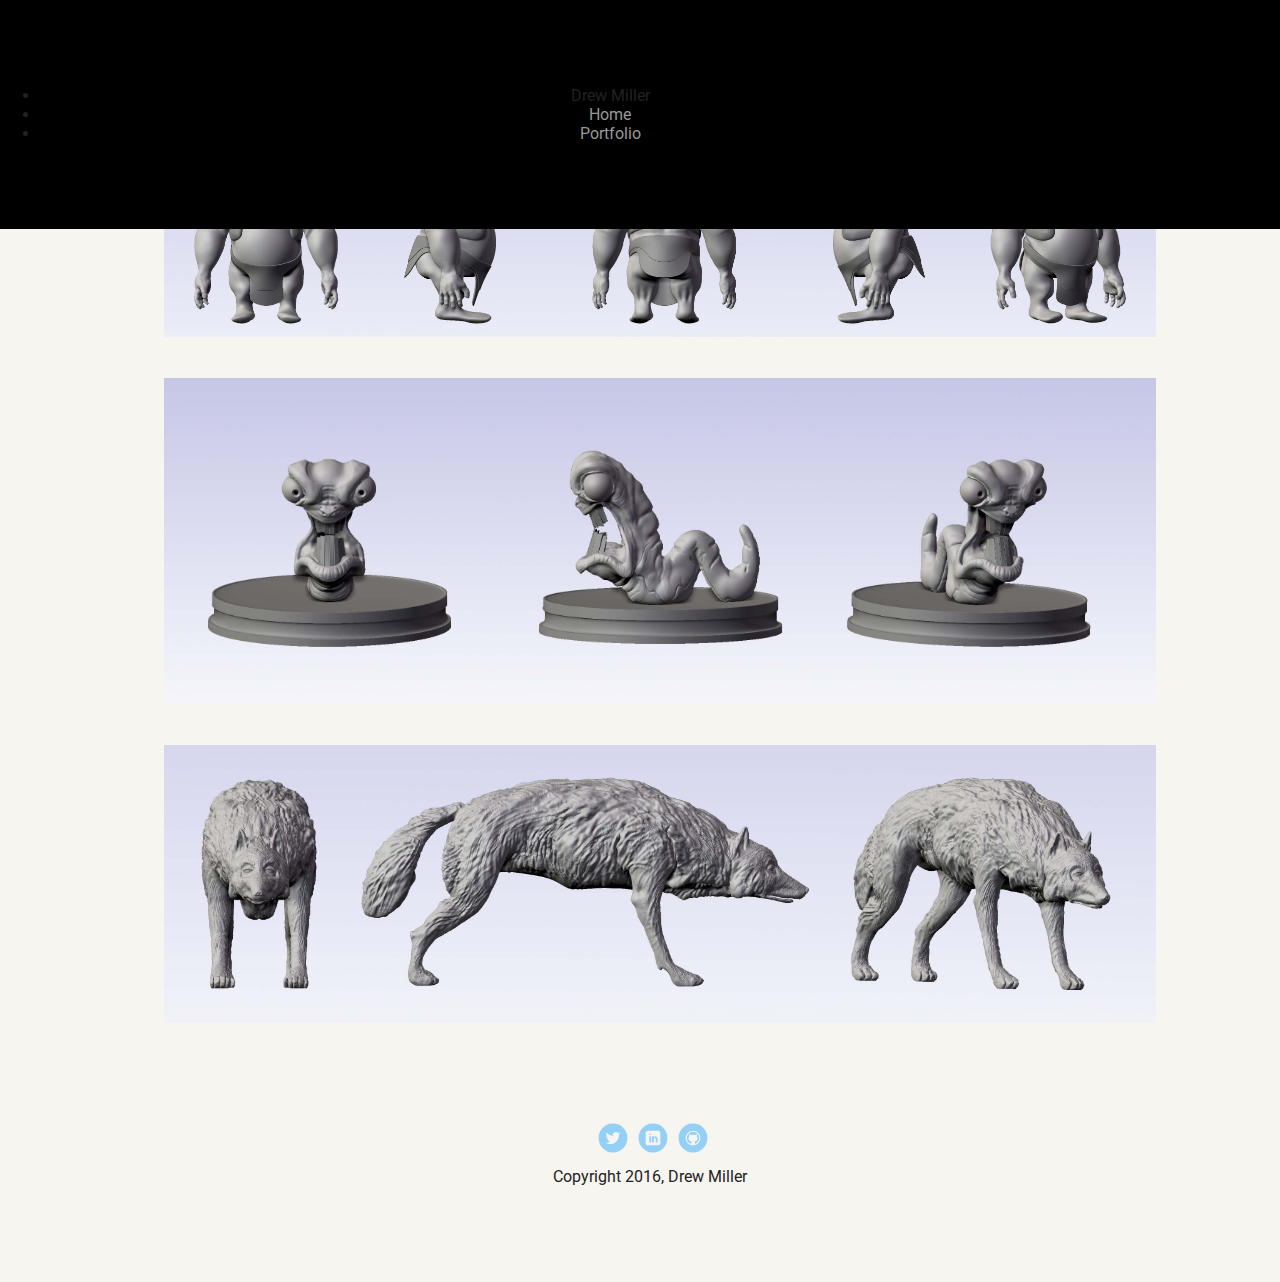
==== portfolio.html @ 01c01359 "first project file" ====
<!doctype html>
<html lang="en">
<head>
  <meta charset="utf-8">
  <title>Drew Miller's Profile</title>
  <meta name="viewport" content="width=device-width, initial-scale=1.0">
  <link rel="stylesheet" href="styles.css">
  <link href="https://fonts.googleapis.com/css?family=Muli%7CRoboto:400,300,500,700,900" rel="stylesheet"></head>
  <body>

    <div class="portfolio-nav">
        <ul class="portNav">
          <li class="name">Drew Miller</li>
          <li><a href="index.html">Home</a></li>
          <li><a href="portfolio.html">Portfolio</a></li>
        </ul>
    </div>
    <div class="gallery">
      <ul>
        <li><img src = "images/TuskStrip.jpg" alt="Zbrush Sculpture"></li>
        <li><img src = "images/WarmStrip.jpg" alt="Zbrush Sculpture"></li>
        <li><img src = "images/WolfStrip.jpg" alt="Zbrush Sculpture"></li>
        
      </ul>

    </div>
    

    <main class="flex">
      

    </main>
    <footer>
      <ul>
        <li><a href="https://twitter.com/andrewmiller302" class="social twitter">Twitter</a></li>
        <li><a href="https://www.linkedin.com/in/andrew-miller-b6b50041?trk=hp-identity-name" class="social linkedin">LinkedIn</a></li>
        <li><a href="https://github.com/andrewmiller302" class="social github">Github</a></li>
      </ul>
      <p class="copyright">Copyright 2016, Drew Miller</p>
    </footer>
  </body>
  </html>
---- styles.css ----
/* Global Layout Set-up */
* { 
  box-sizing: border-box;
}
  
body {
  margin: 0;
  padding: 0;
  text-align: center;
  font-family: 'Roboto', sans-serif;
  color: #222;
  background: #f7f5f0;
}
/* Link Styles */

a {
  text-decoration: none;
  color: #999;
}
a:hover {
  color: #6633ff;
}

/* Section Styles */

.main-nav {
  width: 100%;
  background: black;
  min-height: 30px;
  padding: 10px;
  position: fixed;
  text-align: center;
}
.nav {
  display: flex;
  justify-content: space-around;
  font-weight: 700;
  list-style-type: none;
  margin: 0 auto;
  padding: 0;
}

.nav .name {
    display: block;
    margin-right: auto;
    color: white;
}
.nav li {
  padding: 5px 10px 10px 10px;
}
.nav a {
  transition: all .5s;
}
.nav a:hover {
  color: white
}

header {
  text-align: center;
  background: url('images/bay.jpg') no-repeat top center ;
  background-size: cover;
  overflow: hidden;
  padding-top: 60px;
}
header {
  line-height: 1.5;
}
header .profile-image {
  margin-top: 50px;
  width: 150px;
  height: 150px;
  border-radius: 50%;
  border: 3px solid white;
  transition: all .5s;
}
header .profile-image:hover {
  transform: scale(1.2) rotate(5deg);
}
.tag {
  background-color: #efefef;
  color: black;
  padding: 10px;
  border-radius: 5px;
  display: table;
  margin: 10px auto;
} 
.location {
  background-color: #222;
  color: yellow;
}
.card {
  margin: 30px;
  padding: 20px 40px 40px;
  max-width: 500px;
  text-align: left;
  background: #fff;
  border-bottom: 4px solid #ccc;
  border-radius: 6px;
  transition: all .5s;
}
.card:hover {
  border-color: #0399ff;
}

ul.skills {
  padding: 0;
  text-align: center;
}

.skills li {
  border-radius: 6px;
  display: inline-block;
  background: #ff9904;
  color: white;
  padding: 5px 10px;
  margin: 2px;
}

.skills li:nth-child(odd) {
  background: #0399ff;
}

footer {
  width: 100%;
  min-height: 30px;
  padding: 20px 0 40px 20px;
}

footer .copyright {
  top: -8px;
  font-size: .75em;
}

footer ul {
  list-style-type: none;
  margin: 0;
  padding: 0;
}

footer ul li {
  display: inline-block;
}

a.social {
  display: inline-block;
  text-indent: -9999px;
  margin-left: 5px;
  width: 30px;
  height: 30px;
  background-size: 30px 30px;
  opacity: .4;
  transition: all .5s;
}
a.twitter {
  background-image: url(images/twitter.svg);
}
a.linkedin {
  background-image: url(images/linkedin.svg);
}
a.github {
  background-image: url(images/github.svg);
}
a.social:hover {
  opacity: 1;
}
.clearfix {
  clear: both;
}

/* Section Styles portfolio*/

.portfolio {
  text-align: center;
  background-size: cover;
  overflow: hidden;
  padding-top: 60px;
}

.portfolio-nav {
  width: 100%;
  background: black;
  min-height: 30px;
  padding: 10px;
  margin: 0px auto;
  position: fixed;
  text-align: center;
  top: 0px;
}

.gallery img{
  margin-top: 3%;
  max-width: 80%;
  
}

.gallery ul{
  
  list-style: none;
}
.gallery{
  
  margin-top: 6%;
  
}




/* Styles for larger screens */
@media screen and (min-width: 720px) {
  
  .flex {
      display: -ms-flexbox;      /* TWEENER - IE 10 */
      display: flex; 
      max-width: 1200px;
      -ms-flex-pack: distribute;
      justify-content: space-around;
      margin: 0 auto;
  }

  header {
    min-height: 470px;
  }

  .nav {
    max-width: 1200px;
    padding: 0 30px;
  }

.portNav {
    max-width: 1200px;
    padding: 60px 30px;
    width: 100%;
    
  }

  main {
    padding-top: 20px;
  }

  main p {
    line-height: 1.6em;
  }

  footer {
    font-size: 1.3em;
    max-width: 1200px;
    margin: 40px auto;
  }

}
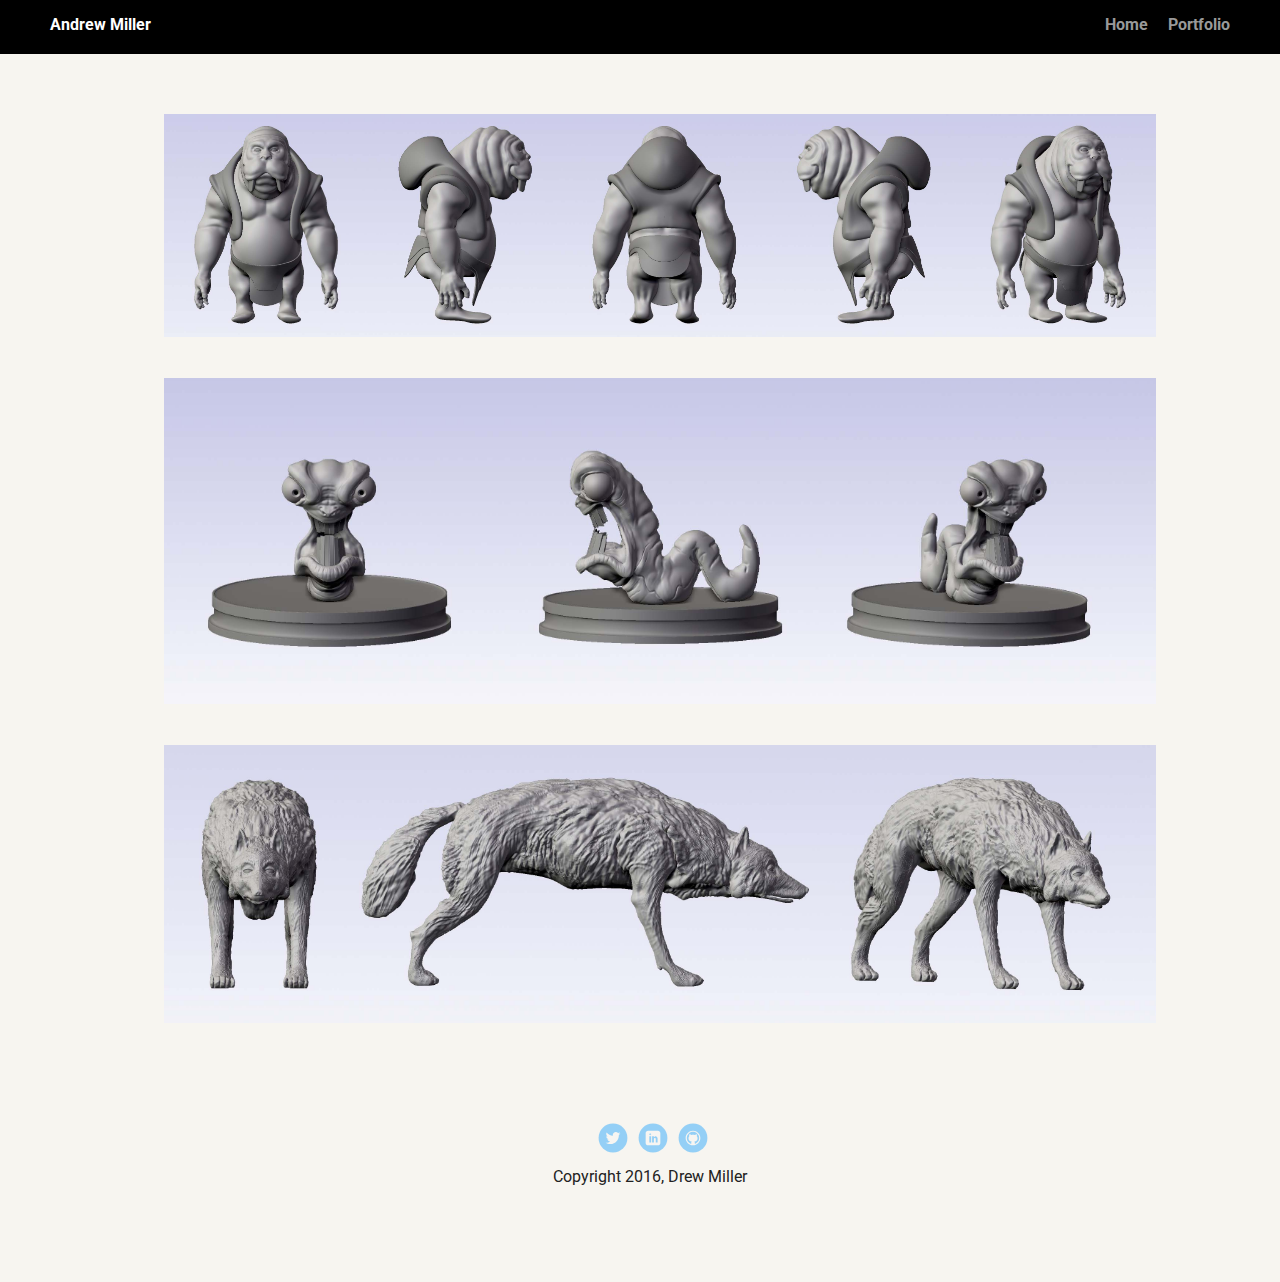
==== commit b02e900f: "Update" ====
--- a/portfolio.html
+++ b/portfolio.html
@@ -2,15 +2,15 @@
 <html lang="en">
 <head>
   <meta charset="utf-8">
-  <title>Drew Miller's Profile</title>
+  <title>Andrew Miller's Profile</title>
   <meta name="viewport" content="width=device-width, initial-scale=1.0">
   <link rel="stylesheet" href="styles.css">
   <link href="https://fonts.googleapis.com/css?family=Muli%7CRoboto:400,300,500,700,900" rel="stylesheet"></head>
   <body>
 
-    <div class="portfolio-nav">
-        <ul class="portNav">
-          <li class="name">Drew Miller</li>
+    <div class="main-nav">
+        <ul class="nav">
+          <li class="name">Andrew Miller</li>
           <li><a href="index.html">Home</a></li>
           <li><a href="portfolio.html">Portfolio</a></li>
         </ul>
--- a/styles.css
+++ b/styles.css
@@ -30,6 +30,7 @@
   padding: 10px;
   position: fixed;
   text-align: center;
+  top: 0px
 }
 .nav {
   display: flex;
@@ -57,7 +58,7 @@
 
 header {
   text-align: center;
-  background: url('images/bay.jpg') no-repeat top center ;
+  background: url('images/rsz_bay.jpg') no-repeat top center ;
   background-size: cover;
   overflow: hidden;
   padding-top: 60px;
@@ -169,24 +170,6 @@
 
 /* Section Styles portfolio*/
 
-.portfolio {
-  text-align: center;
-  background-size: cover;
-  overflow: hidden;
-  padding-top: 60px;
-}
-
-.portfolio-nav {
-  width: 100%;
-  background: black;
-  min-height: 30px;
-  padding: 10px;
-  margin: 0px auto;
-  position: fixed;
-  text-align: center;
-  top: 0px;
-}
-
 .gallery img{
   margin-top: 3%;
   max-width: 80%;
@@ -223,16 +206,10 @@
   }
 
   .nav {
-    max-width: 1200px;
+    max-width: 1600px;
     padding: 0 30px;
   }
 
-.portNav {
-    max-width: 1200px;
-    padding: 60px 30px;
-    width: 100%;
-    
-  }
 
   main {
     padding-top: 20px;
